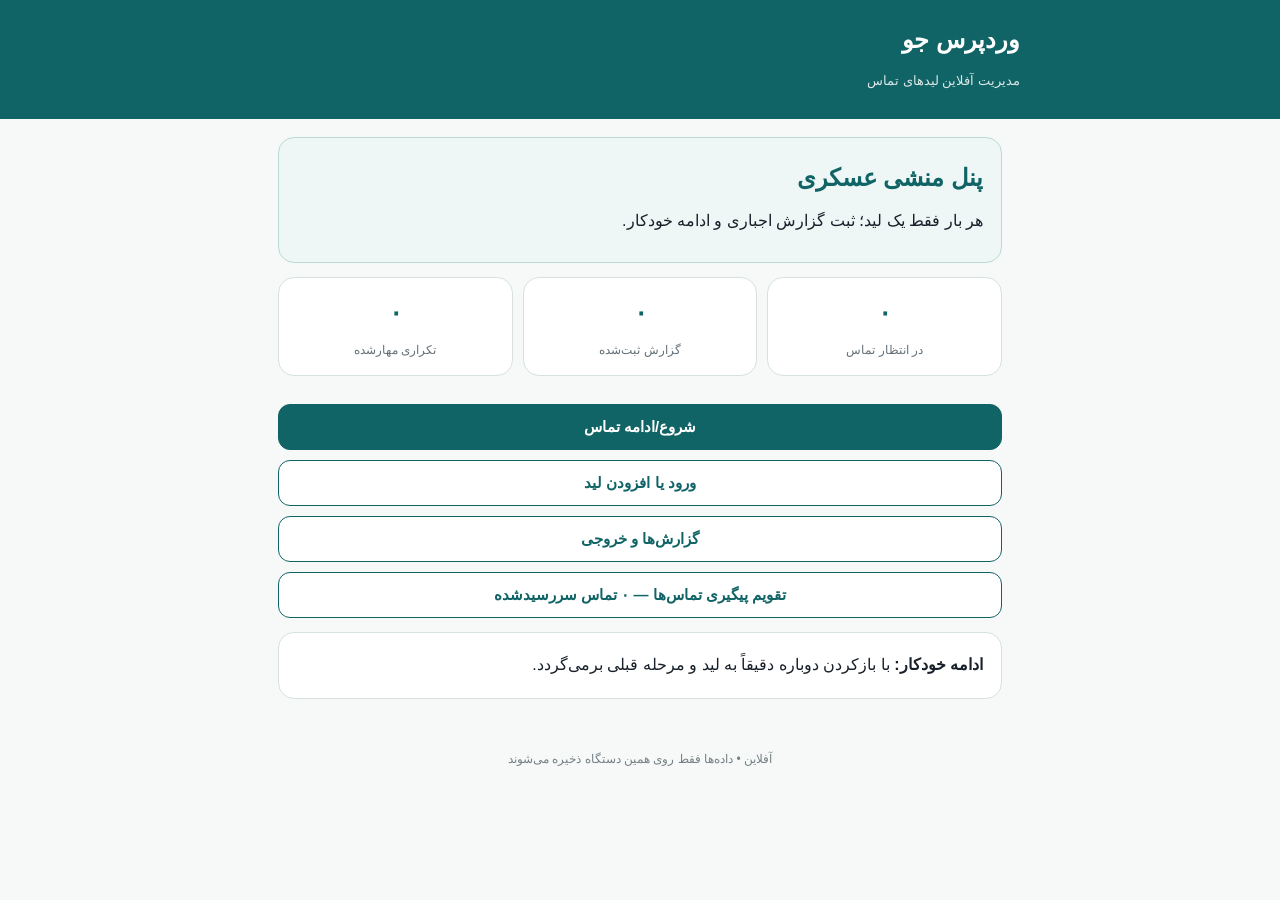
==== wpjoo-lead-app/index.html @ 18495b9b "پروژه‌های اولیه: پنل منشی، پنل کارشناس و صفحه فرود" ====
﻿<!doctype html><html lang="fa" dir="rtl"><head><meta charset="utf-8"><meta name="viewport" content="width=device-width,initial-scale=1"><meta name="theme-color" content="#116466"><link rel="manifest" href="manifest.json"><link rel="apple-touch-icon" href="icons/apple-touch-icon-180.png"><link rel="icon" type="image/png" sizes="192x192" href="icons/icon-192.png"><meta name="description" content="مدیریت آفلاین لیدهای تماس، گزارش و تقویم پیگیری شمسی"><meta name="mobile-web-app-capable" content="yes"><meta name="apple-mobile-web-app-capable" content="yes"><meta name="apple-mobile-web-app-status-bar-style" content="default"><link rel="stylesheet" href="styles.css"><title>وردپرس جو | مدیریت لید</title></head><body><header><div><h1>وردپرس جو</h1><p>مدیریت آفلاین لیدهای تماس</p></div><button id="installBtn" class="ghost hidden">نصب برنامه</button></header><main><section id="home" class="view active"><div class="hero"><h2>پنل منشی عسکری</h2><p>هر بار فقط یک لید؛ ثبت گزارش اجباری و ادامه خودکار.</p></div><div class="stats"><div><b id="pendingCount">۰</b><span>در انتظار تماس</span></div><div><b id="reportCount">۰</b><span>گزارش ثبت‌شده</span></div><div><b id="duplicateCount">۰</b><span>تکراری مهار‌شده</span></div></div><div class="actions"><button class="primary" data-go="work">شروع/ادامه تماس</button><button data-go="import">ورود یا افزودن لید</button><button data-go="reports">گزارش‌ها و خروجی</button></div><div class="notice"><b>ادامه خودکار:</b> با بازکردن دوباره دقیقاً به لید و مرحله قبلی برمی‌گردد.</div></section><section id="import" class="view"><button type="button" class="back" data-go="home" onclick="go(&quot;home&quot;)">← بازگشت</button><h2>ورود یا افزودن بانک لید</h2><p>ورودی جدید به لیدهای قبلی اضافه می‌شود؛ داده‌های قبلی حذف نمی‌شوند.</p><label class="file"><input id="jsonFile" type="file" accept=".json,application/json"><span>انتخاب فایل JSON</span></label><button id="loadSample">نمایش قالب نمونه</button><pre id="jsonPreview" class="code"></pre><div id="importResult" class="result"></div></section><section id="work" class="view"><button type="button" class="back" data-go="home" onclick="go(&quot;home&quot;)">← بازگشت</button><div id="leadCard"></div><form id="reportForm" class="hidden"><h2>گزارش تماس</h2><label>وضعیت تماس<select id="status" required><option value="">انتخاب کنید</option><option>انصراف و عدم تمایل مشتری</option><option>قرار جلسه با کارشناس</option><option>اشتباه بودن شماره</option><option>پاسخ نداد</option><option>منشی پاسخ داد</option><option>صحبت با مدیر</option><option>رد شد</option><option>نیازمند پیگیری</option></select></label><label>نتیجه و توضیحات<textarea id="notes" required minlength="3"></textarea></label><label><span id="followUpLabel">زمان پیگیری/جلسه</span><span class="dt-field"><input id="followUp" type="hidden" value=""><input id="followUpText" type="text" readonly placeholder="تاریخ و ساعت شمسی انتخاب نشده"><button type="button" id="openPicker">انتخاب</button></span></label><label>نام پاسخ‌دهنده<input id="contactName" required></label><button class="primary" type="submit">ذخیره گزارش و رفتن به لید بعدی</button></form><div id="resumeHint" class="notice hidden"></div></section><section id="reports" class="view"><button type="button" class="back" data-go="home" onclick="go(&quot;home&quot;)">← بازگشت</button><h2>گزارش‌ها</h2><div class="actions"><button type="button" id="exportReports" onclick="exportReportsFile()" class="primary">خروجی JSON گزارش‌ها</button><button type="button" id="exportAll" onclick="exportAllFile()">پشتیبان کامل داده‌ها</button><button type="button" id="clearReports" onclick="clearReportsData()" class="danger">پاک‌کردن گزارش‌ها</button></div><div id="reportList"></div></section></main><footer>آفلاین • داده‌ها فقط روی همین دستگاه ذخیره می‌شوند</footer><script src="jalali.js"></script><script src="app.js"></script></body></html>
---- wpjoo-lead-app/styles.css ----
﻿:root{--ink:#18202a;--brand:#116466;--pale:#eef7f6;--line:#d6e1e0;--danger:#a63232}*{box-sizing:border-box}body{margin:0;background:#f7f9f9;color:var(--ink);font-family:Tahoma,"Segoe UI",sans-serif;line-height:1.8}header{background:var(--brand);color:white;padding:18px max(18px,calc((100% - 760px)/2));display:flex;justify-content:space-between;align-items:center}h1,h2,p{margin:0 0 8px}h1{font-size:24px}header p{opacity:.85;font-size:13px}main{max-width:760px;margin:auto;padding:18px}.view{display:none}.view.active{display:block}.hero,.notice,.stats>div,.lead,.report,.code{background:white;border:1px solid var(--line);border-radius:16px;padding:18px;margin-bottom:14px}.hero{background:var(--pale);border-color:#b8d9d5}.hero h2{color:var(--brand)}.stats{display:grid;grid-template-columns:repeat(3,1fr);gap:10px;margin:14px 0}.stats>div{text-align:center;padding:12px}.stats b{display:block;font-size:25px;color:var(--brand)}.stats span{font-size:12px;color:#647078}.actions{display:grid;gap:10px;margin:14px 0}button,.file{border:1px solid var(--brand);background:white;color:var(--brand);border-radius:12px;padding:13px 16px;font-weight:700;font-size:15px;cursor:pointer;text-align:center}.primary{background:var(--brand);color:white}.danger{border-color:var(--danger);color:var(--danger)}.ghost{color:white;border-color:#ffffff88;background:#ffffff18;font-size:12px;padding:8px 10px}.file{display:block;margin:14px 0}.file input{display:none}.code{direction:ltr;text-align:left;white-space:pre-wrap;font-size:12px;max-height:260px;overflow:auto}.result{padding:12px;border-radius:10px;margin-top:12px;background:#e9f7ed}.lead strong{display:block;font-size:20px;color:var(--brand);margin-bottom:8px}.lead .row{border-bottom:1px solid #edf0f0;padding:6px 0}.lead .row:last-child{border:0}label{display:block;font-weight:700;margin:12px 0}input,select,textarea{display:block;width:100%;margin-top:6px;padding:12px;border:1px solid #c9d5d4;border-radius:10px;font:inherit;background:white}textarea{min-height:120px;resize:vertical}.report{font-size:13px}.report b{color:var(--brand)}footer{text-align:center;color:#758083;font-size:12px;padding:18px}@media(max-width:520px){main{padding:12px}.stats{gap:6px}.stats>div{padding:8px}.stats b{font-size:20px}}
.followup-overdue{background:#ffe7e7;border-color:#a63232}.followup-soon{background:#fff4d6;border-color:#b88721}#scheduleFollowUp{display:inline-block;width:auto;margin-left:8px}
.hidden{display:none!important}
/* انتخاب‌گر تاریخ و ساعت شمسی */
.dt-field{display:flex;gap:8px;align-items:stretch}
.dt-field input[type=text]{flex:1;width:auto;min-width:0;margin-top:0}
.dt-field button{white-space:nowrap;padding:12px 14px}
#followUpText.invalid{border-color:var(--danger);background:#fff5f5}
.dt-scrim{position:fixed;inset:0;background:rgba(0,0,0,.45);z-index:45}
.dt-picker{position:fixed;left:50%;transform:translateX(-50%);bottom:0;width:min(520px,100%);background:#fff;border-radius:18px 18px 0 0;box-shadow:0 -10px 30px rgba(0,0,0,.25);padding:16px;z-index:50}
.dt-head{display:flex;align-items:center;justify-content:space-between;gap:8px}
.dt-title{font-weight:700;color:var(--brand);font-size:17px;text-align:center;flex:1}
.dt-week,.cal-week{display:grid;grid-template-columns:repeat(7,1fr);gap:5px;margin:10px 0 6px;text-align:center;font-size:12px;font-weight:700;color:#647078}
.dt-grid,.cal-grid{display:grid;grid-template-columns:repeat(7,1fr);gap:5px}
.dt-blank,.cal-blank{min-height:38px}
.dt-day{border:1px solid var(--line);background:#fff;border-radius:10px;padding:8px 0;font:inherit;cursor:pointer;color:var(--ink)}
.dt-day:hover{border-color:var(--brand)}
.dt-day.today{background:var(--pale);border-color:var(--brand);font-weight:700}
.dt-day.sel{background:var(--brand);color:#fff;border-color:var(--brand);font-weight:700}
.dt-time{display:flex;gap:8px;align-items:flex-end;margin-top:14px}
.dt-time label{flex:1;margin:0;font-size:13px}
.dt-time select{margin-top:4px;padding:10px}
.dt-actions{display:flex;gap:8px;margin-top:14px}
.dt-actions button{flex:1}
/* تقویم ماهانه پیگیری */
.cal-bar{display:flex;gap:8px;align-items:center;flex-wrap:wrap;margin:12px 0}
.cal-bar b{flex:1;text-align:center;color:var(--brand);font-size:17px}
.cal-head{font-weight:700;color:var(--brand);margin:14px 0 8px}
.cal-day{min-height:46px;border:1px solid var(--line);background:#fff;border-radius:10px;padding:5px 0;text-align:center;font-size:14px;line-height:1.3}
.cal-day .n{display:block}
.cal-day i{font-style:normal;display:inline-block;font-size:10px;background:#ffe8a1;border-radius:999px;padding:0 7px;margin-top:2px;color:#765500}
.cal-day.has{cursor:pointer}
.cal-day:hover{border-color:var(--brand)}
.cal-day.overdue{background:#ffe7e7;border-color:#a63232}
.cal-day.overdue i{background:#ffc7c7;color:#8b1e1e}
.cal-day.soon{background:#fff4d6;border-color:#b88721}
.cal-day.today{outline:2px solid var(--brand);outline-offset:-2px}
.cal-day.sel{background:var(--brand);color:#fff;border-color:var(--brand)}
.cal-day.sel i{background:rgba(255,255,255,.25);color:#fff}
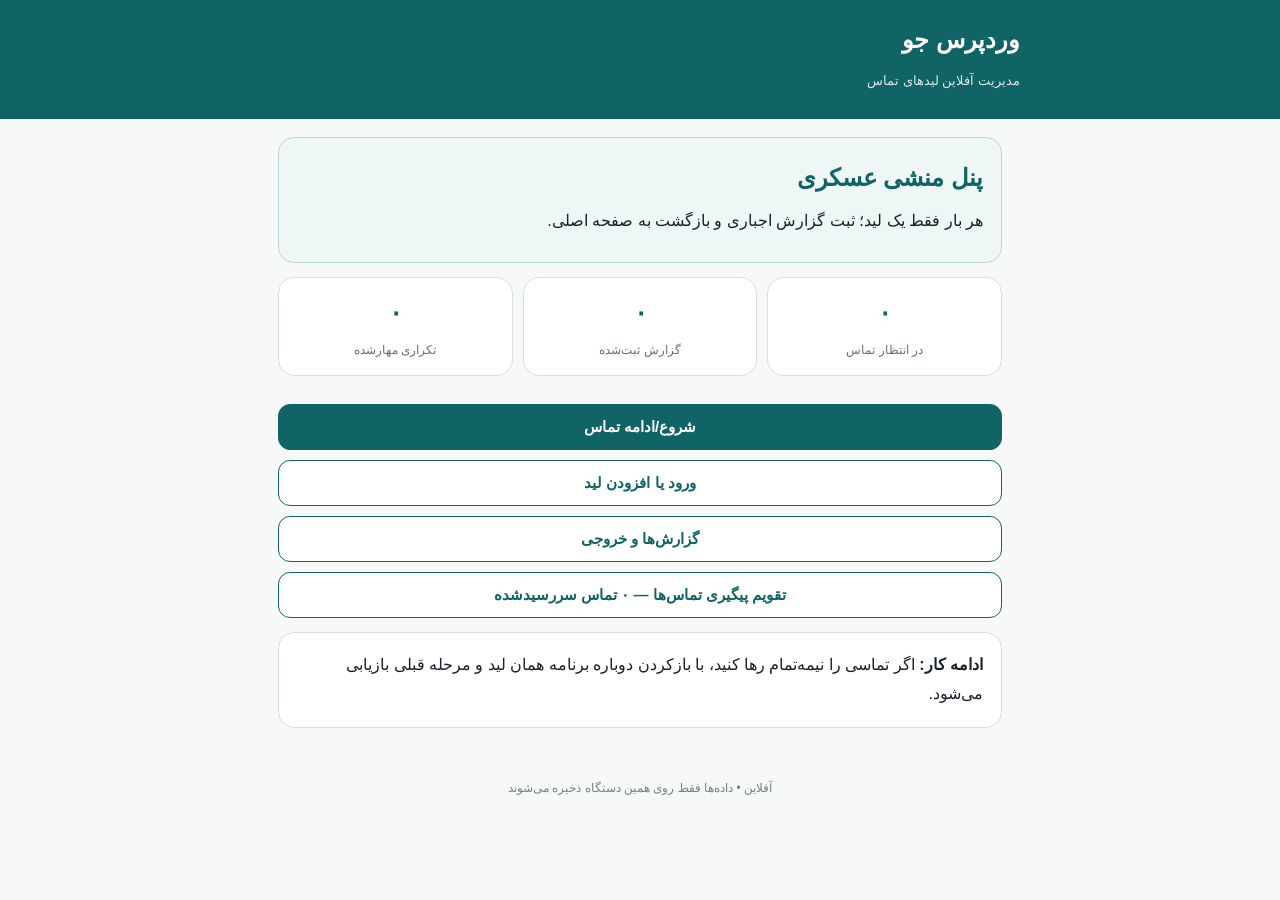
==== commit 7cf4e64d: "رفع رفتار پس از ثبت گزارش و افزودن گزارش‌ ثبت قرار کارشناس - پنل منشی: پس از ثبت گزارش، به صفحه اصلی" ====
--- a/wpjoo-lead-app/index.html
+++ b/wpjoo-lead-app/index.html
@@ -1,4 +1,4 @@
-﻿<!doctype html><html lang="fa" dir="rtl"><head><meta charset="utf-8"><meta name="viewport" content="width=device-width,initial-scale=1"><meta name="theme-color" content="#116466"><link rel="manifest" href="manifest.json"><link rel="apple-touch-icon" href="icons/apple-touch-icon-180.png"><link rel="icon" type="image/png" sizes="192x192" href="icons/icon-192.png"><meta name="description" content="مدیریت آفلاین لیدهای تماس، گزارش و تقویم پیگیری شمسی"><meta name="mobile-web-app-capable" content="yes"><meta name="apple-mobile-web-app-capable" content="yes"><meta name="apple-mobile-web-app-status-bar-style" content="default"><link rel="stylesheet" href="styles.css"><title>وردپرس جو | مدیریت لید</title></head><body><header><div><h1>وردپرس جو</h1><p>مدیریت آفلاین لیدهای تماس</p></div><button id="installBtn" class="ghost hidden">نصب برنامه</button></header><main><section id="home" class="view active"><div class="hero"><h2>پنل منشی عسکری</h2><p>هر بار فقط یک لید؛ ثبت گزارش اجباری و ادامه خودکار.</p></div><div class="stats"><div><b id="pendingCount">۰</b><span>در انتظار تماس</span></div><div><b id="reportCount">۰</b><span>گزارش ثبت‌شده</span></div><div><b id="duplicateCount">۰</b><span>تکراری مهار‌شده</span></div></div><div class="actions"><button class="primary" data-go="work">شروع/ادامه تماس</button><button data-go="import">ورود یا افزودن لید</button><button data-go="reports">گزارش‌ها و خروجی</button></div><div class="notice"><b>ادامه خودکار:</b> با بازکردن دوباره دقیقاً به لید و مرحله قبلی برمی‌گردد.</div></section><section id="import" class="view"><button type="button" class="back" data-go="home" onclick="go(&quot;home&quot;)">← بازگشت</button><h2>ورود یا افزودن بانک لید</h2><p>ورودی جدید به لیدهای قبلی اضافه می‌شود؛ داده‌های قبلی حذف نمی‌شوند.</p><label class="file"><input id="jsonFile" type="file" accept=".json,application/json"><span>انتخاب فایل JSON</span></label><button id="loadSample">نمایش قالب نمونه</button><pre id="jsonPreview" class="code"></pre><div id="importResult" class="result"></div></section><section id="work" class="view"><button type="button" class="back" data-go="home" onclick="go(&quot;home&quot;)">← بازگشت</button><div id="leadCard"></div><form id="reportForm" class="hidden"><h2>گزارش تماس</h2><label>وضعیت تماس<select id="status" required><option value="">انتخاب کنید</option><option>انصراف و عدم تمایل مشتری</option><option>قرار جلسه با کارشناس</option><option>اشتباه بودن شماره</option><option>پاسخ نداد</option><option>منشی پاسخ داد</option><option>صحبت با مدیر</option><option>رد شد</option><option>نیازمند پیگیری</option></select></label><label>نتیجه و توضیحات<textarea id="notes" required minlength="3"></textarea></label><label><span id="followUpLabel">زمان پیگیری/جلسه</span><span class="dt-field"><input id="followUp" type="hidden" value=""><input id="followUpText" type="text" readonly placeholder="تاریخ و ساعت شمسی انتخاب نشده"><button type="button" id="openPicker">انتخاب</button></span></label><label>نام پاسخ‌دهنده<input id="contactName" required></label><button class="primary" type="submit">ذخیره گزارش و رفتن به لید بعدی</button></form><div id="resumeHint" class="notice hidden"></div></section><section id="reports" class="view"><button type="button" class="back" data-go="home" onclick="go(&quot;home&quot;)">← بازگشت</button><h2>گزارش‌ها</h2><div class="actions"><button type="button" id="exportReports" onclick="exportReportsFile()" class="primary">خروجی JSON گزارش‌ها</button><button type="button" id="exportAll" onclick="exportAllFile()">پشتیبان کامل داده‌ها</button><button type="button" id="clearReports" onclick="clearReportsData()" class="danger">پاک‌کردن گزارش‌ها</button></div><div id="reportList"></div></section></main><footer>آفلاین • داده‌ها فقط روی همین دستگاه ذخیره می‌شوند</footer><script src="jalali.js"></script><script src="app.js"></script></body></html>
+﻿<!doctype html><html lang="fa" dir="rtl"><head><meta charset="utf-8"><meta name="viewport" content="width=device-width,initial-scale=1"><meta name="theme-color" content="#116466"><link rel="manifest" href="manifest.json"><link rel="apple-touch-icon" href="icons/apple-touch-icon-180.png"><link rel="icon" type="image/png" sizes="192x192" href="icons/icon-192.png"><meta name="description" content="مدیریت آفلاین لیدهای تماس، گزارش و تقویم پیگیری شمسی"><meta name="mobile-web-app-capable" content="yes"><meta name="apple-mobile-web-app-capable" content="yes"><meta name="apple-mobile-web-app-status-bar-style" content="default"><link rel="stylesheet" href="styles.css"><title>وردپرس جو | مدیریت لید</title></head><body><header><div><h1>وردپرس جو</h1><p>مدیریت آفلاین لیدهای تماس</p></div><button id="installBtn" class="ghost hidden">نصب برنامه</button></header><main><section id="home" class="view active"><div class="hero"><h2>پنل منشی عسکری</h2><p>هر بار فقط یک لید؛ ثبت گزارش اجباری و بازگشت به صفحه اصلی.</p></div><div class="stats"><div><b id="pendingCount">۰</b><span>در انتظار تماس</span></div><div><b id="reportCount">۰</b><span>گزارش ثبت‌شده</span></div><div><b id="duplicateCount">۰</b><span>تکراری مهار‌شده</span></div></div><div class="actions"><button class="primary" data-go="work">شروع/ادامه تماس</button><button data-go="import">ورود یا افزودن لید</button><button data-go="reports">گزارش‌ها و خروجی</button></div><div class="notice"><b>ادامه کار:</b> اگر تماسی را نیمه‌تمام رها کنید، با بازکردن دوباره برنامه همان لید و مرحله قبلی بازیابی می‌شود.</div></section><section id="import" class="view"><button type="button" class="back" data-go="home" onclick="go(&quot;home&quot;)">← بازگشت</button><h2>ورود یا افزودن بانک لید</h2><p>ورودی جدید به لیدهای قبلی اضافه می‌شود؛ داده‌های قبلی حذف نمی‌شوند.</p><label class="file"><input id="jsonFile" type="file" accept=".json,application/json"><span>انتخاب فایل JSON</span></label><button id="loadSample">نمایش قالب نمونه</button><pre id="jsonPreview" class="code"></pre><div id="importResult" class="result"></div></section><section id="work" class="view"><button type="button" class="back" data-go="home" onclick="go(&quot;home&quot;)">← بازگشت</button><div id="leadCard"></div><form id="reportForm" class="hidden"><h2>گزارش تماس</h2><label>وضعیت تماس<select id="status" required><option value="">انتخاب کنید</option><option>انصراف و عدم تمایل مشتری</option><option>قرار جلسه با کارشناس</option><option>اشتباه بودن شماره</option><option>پاسخ نداد</option><option>منشی پاسخ داد</option><option>صحبت با مدیر</option><option>رد شد</option><option>نیازمند پیگیری</option></select></label><label>نتیجه و توضیحات<textarea id="notes" required minlength="3"></textarea></label><label><span id="followUpLabel">زمان پیگیری/جلسه</span><span class="dt-field"><input id="followUp" type="hidden" value=""><input id="followUpText" type="text" readonly placeholder="تاریخ و ساعت شمسی انتخاب نشده"><button type="button" id="openPicker">انتخاب</button></span></label><label>نام پاسخ‌دهنده<input id="contactName" required></label><button class="primary" type="submit">ذخیره گزارش و بازگشت به صفحه اصلی</button></form><div id="resumeHint" class="notice hidden"></div></section><section id="reports" class="view"><button type="button" class="back" data-go="home" onclick="go(&quot;home&quot;)">← بازگشت</button><h2>گزارش‌ها</h2><div class="actions"><button type="button" id="exportReports" onclick="exportReportsFile()" class="primary">خروجی JSON گزارش‌ها</button><button type="button" id="exportAll" onclick="exportAllFile()">پشتیبان کامل داده‌ها</button><button type="button" id="clearReports" onclick="clearReportsData()" class="danger">پاک‌کردن گزارش‌ها</button></div><div id="reportList"></div></section></main><footer>آفلاین • داده‌ها فقط روی همین دستگاه ذخیره می‌شوند</footer><script src="jalali.js"></script><script src="app.js"></script></body></html>
 
 
 
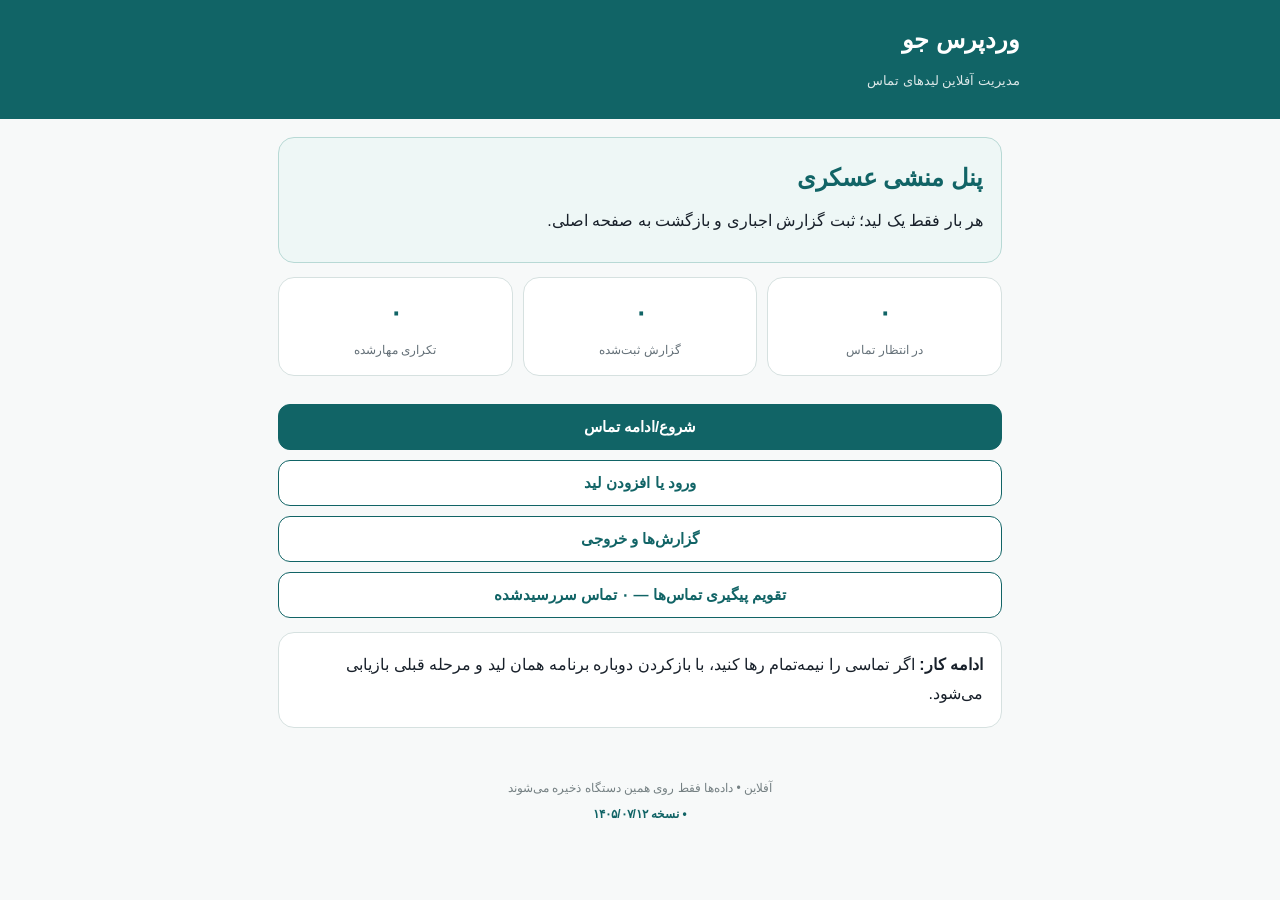
==== commit 19050a10: "نمایش شماره نسخه در فوتر هر دو پنل برای تشخیص آسان آپدیت 🤖 Generated with Codebuff Co-Authored-By: C" ====
--- a/wpjoo-lead-app/index.html
+++ b/wpjoo-lead-app/index.html
@@ -1,4 +1,4 @@
-﻿<!doctype html><html lang="fa" dir="rtl"><head><meta charset="utf-8"><meta name="viewport" content="width=device-width,initial-scale=1"><meta name="theme-color" content="#116466"><link rel="manifest" href="manifest.json"><link rel="apple-touch-icon" href="icons/apple-touch-icon-180.png"><link rel="icon" type="image/png" sizes="192x192" href="icons/icon-192.png"><meta name="description" content="مدیریت آفلاین لیدهای تماس، گزارش و تقویم پیگیری شمسی"><meta name="mobile-web-app-capable" content="yes"><meta name="apple-mobile-web-app-capable" content="yes"><meta name="apple-mobile-web-app-status-bar-style" content="default"><link rel="stylesheet" href="styles.css"><title>وردپرس جو | مدیریت لید</title></head><body><header><div><h1>وردپرس جو</h1><p>مدیریت آفلاین لیدهای تماس</p></div><button id="installBtn" class="ghost hidden">نصب برنامه</button></header><main><section id="home" class="view active"><div class="hero"><h2>پنل منشی عسکری</h2><p>هر بار فقط یک لید؛ ثبت گزارش اجباری و بازگشت به صفحه اصلی.</p></div><div class="stats"><div><b id="pendingCount">۰</b><span>در انتظار تماس</span></div><div><b id="reportCount">۰</b><span>گزارش ثبت‌شده</span></div><div><b id="duplicateCount">۰</b><span>تکراری مهار‌شده</span></div></div><div class="actions"><button class="primary" data-go="work">شروع/ادامه تماس</button><button data-go="import">ورود یا افزودن لید</button><button data-go="reports">گزارش‌ها و خروجی</button></div><div class="notice"><b>ادامه کار:</b> اگر تماسی را نیمه‌تمام رها کنید، با بازکردن دوباره برنامه همان لید و مرحله قبلی بازیابی می‌شود.</div></section><section id="import" class="view"><button type="button" class="back" data-go="home" onclick="go(&quot;home&quot;)">← بازگشت</button><h2>ورود یا افزودن بانک لید</h2><p>ورودی جدید به لیدهای قبلی اضافه می‌شود؛ داده‌های قبلی حذف نمی‌شوند.</p><label class="file"><input id="jsonFile" type="file" accept=".json,application/json"><span>انتخاب فایل JSON</span></label><button id="loadSample">نمایش قالب نمونه</button><pre id="jsonPreview" class="code"></pre><div id="importResult" class="result"></div></section><section id="work" class="view"><button type="button" class="back" data-go="home" onclick="go(&quot;home&quot;)">← بازگشت</button><div id="leadCard"></div><form id="reportForm" class="hidden"><h2>گزارش تماس</h2><label>وضعیت تماس<select id="status" required><option value="">انتخاب کنید</option><option>انصراف و عدم تمایل مشتری</option><option>قرار جلسه با کارشناس</option><option>اشتباه بودن شماره</option><option>پاسخ نداد</option><option>منشی پاسخ داد</option><option>صحبت با مدیر</option><option>رد شد</option><option>نیازمند پیگیری</option></select></label><label>نتیجه و توضیحات<textarea id="notes" required minlength="3"></textarea></label><label><span id="followUpLabel">زمان پیگیری/جلسه</span><span class="dt-field"><input id="followUp" type="hidden" value=""><input id="followUpText" type="text" readonly placeholder="تاریخ و ساعت شمسی انتخاب نشده"><button type="button" id="openPicker">انتخاب</button></span></label><label>نام پاسخ‌دهنده<input id="contactName" required></label><button class="primary" type="submit">ذخیره گزارش و بازگشت به صفحه اصلی</button></form><div id="resumeHint" class="notice hidden"></div></section><section id="reports" class="view"><button type="button" class="back" data-go="home" onclick="go(&quot;home&quot;)">← بازگشت</button><h2>گزارش‌ها</h2><div class="actions"><button type="button" id="exportReports" onclick="exportReportsFile()" class="primary">خروجی JSON گزارش‌ها</button><button type="button" id="exportAll" onclick="exportAllFile()">پشتیبان کامل داده‌ها</button><button type="button" id="clearReports" onclick="clearReportsData()" class="danger">پاک‌کردن گزارش‌ها</button></div><div id="reportList"></div></section></main><footer>آفلاین • داده‌ها فقط روی همین دستگاه ذخیره می‌شوند</footer><script src="jalali.js"></script><script src="app.js"></script></body></html>
+﻿<!doctype html><html lang="fa" dir="rtl"><head><meta charset="utf-8"><meta name="viewport" content="width=device-width,initial-scale=1"><meta name="theme-color" content="#116466"><link rel="manifest" href="manifest.json"><link rel="apple-touch-icon" href="icons/apple-touch-icon-180.png"><link rel="icon" type="image/png" sizes="192x192" href="icons/icon-192.png"><meta name="description" content="مدیریت آفلاین لیدهای تماس، گزارش و تقویم پیگیری شمسی"><meta name="mobile-web-app-capable" content="yes"><meta name="apple-mobile-web-app-capable" content="yes"><meta name="apple-mobile-web-app-status-bar-style" content="default"><link rel="stylesheet" href="styles.css"><title>وردپرس جو | مدیریت لید</title></head><body><header><div><h1>وردپرس جو</h1><p>مدیریت آفلاین لیدهای تماس</p></div><button id="installBtn" class="ghost hidden">نصب برنامه</button></header><main><section id="home" class="view active"><div class="hero"><h2>پنل منشی عسکری</h2><p>هر بار فقط یک لید؛ ثبت گزارش اجباری و بازگشت به صفحه اصلی.</p></div><div class="stats"><div><b id="pendingCount">۰</b><span>در انتظار تماس</span></div><div><b id="reportCount">۰</b><span>گزارش ثبت‌شده</span></div><div><b id="duplicateCount">۰</b><span>تکراری مهار‌شده</span></div></div><div class="actions"><button class="primary" data-go="work">شروع/ادامه تماس</button><button data-go="import">ورود یا افزودن لید</button><button data-go="reports">گزارش‌ها و خروجی</button></div><div class="notice"><b>ادامه کار:</b> اگر تماسی را نیمه‌تمام رها کنید، با بازکردن دوباره برنامه همان لید و مرحله قبلی بازیابی می‌شود.</div></section><section id="import" class="view"><button type="button" class="back" data-go="home" onclick="go(&quot;home&quot;)">← بازگشت</button><h2>ورود یا افزودن بانک لید</h2><p>ورودی جدید به لیدهای قبلی اضافه می‌شود؛ داده‌های قبلی حذف نمی‌شوند.</p><label class="file"><input id="jsonFile" type="file" accept=".json,application/json"><span>انتخاب فایل JSON</span></label><button id="loadSample">نمایش قالب نمونه</button><pre id="jsonPreview" class="code"></pre><div id="importResult" class="result"></div></section><section id="work" class="view"><button type="button" class="back" data-go="home" onclick="go(&quot;home&quot;)">← بازگشت</button><div id="leadCard"></div><form id="reportForm" class="hidden"><h2>گزارش تماس</h2><label>وضعیت تماس<select id="status" required><option value="">انتخاب کنید</option><option>انصراف و عدم تمایل مشتری</option><option>قرار جلسه با کارشناس</option><option>اشتباه بودن شماره</option><option>پاسخ نداد</option><option>منشی پاسخ داد</option><option>صحبت با مدیر</option><option>رد شد</option><option>نیازمند پیگیری</option></select></label><label>نتیجه و توضیحات<textarea id="notes" required minlength="3"></textarea></label><label><span id="followUpLabel">زمان پیگیری/جلسه</span><span class="dt-field"><input id="followUp" type="hidden" value=""><input id="followUpText" type="text" readonly placeholder="تاریخ و ساعت شمسی انتخاب نشده"><button type="button" id="openPicker">انتخاب</button></span></label><label>نام پاسخ‌دهنده<input id="contactName" required></label><button class="primary" type="submit">ذخیره گزارش و بازگشت به صفحه اصلی</button></form><div id="resumeHint" class="notice hidden"></div></section><section id="reports" class="view"><button type="button" class="back" data-go="home" onclick="go(&quot;home&quot;)">← بازگشت</button><h2>گزارش‌ها</h2><div class="actions"><button type="button" id="exportReports" onclick="exportReportsFile()" class="primary">خروجی JSON گزارش‌ها</button><button type="button" id="exportAll" onclick="exportAllFile()">پشتیبان کامل داده‌ها</button><button type="button" id="clearReports" onclick="clearReportsData()" class="danger">پاک‌کردن گزارش‌ها</button></div><div id="reportList"></div></section></main><footer>آفلاین • داده‌ها فقط روی همین دستگاه ذخیره می‌شوند<span id="versionTag" class="ver"></span></footer><script src="jalali.js"></script><script src="app.js"></script></body></html>
 
 
 
--- a/wpjoo-lead-app/styles.css
+++ b/wpjoo-lead-app/styles.css
@@ -1,4 +1,4 @@
-﻿:root{--ink:#18202a;--brand:#116466;--pale:#eef7f6;--line:#d6e1e0;--danger:#a63232}*{box-sizing:border-box}body{margin:0;background:#f7f9f9;color:var(--ink);font-family:Tahoma,"Segoe UI",sans-serif;line-height:1.8}header{background:var(--brand);color:white;padding:18px max(18px,calc((100% - 760px)/2));display:flex;justify-content:space-between;align-items:center}h1,h2,p{margin:0 0 8px}h1{font-size:24px}header p{opacity:.85;font-size:13px}main{max-width:760px;margin:auto;padding:18px}.view{display:none}.view.active{display:block}.hero,.notice,.stats>div,.lead,.report,.code{background:white;border:1px solid var(--line);border-radius:16px;padding:18px;margin-bottom:14px}.hero{background:var(--pale);border-color:#b8d9d5}.hero h2{color:var(--brand)}.stats{display:grid;grid-template-columns:repeat(3,1fr);gap:10px;margin:14px 0}.stats>div{text-align:center;padding:12px}.stats b{display:block;font-size:25px;color:var(--brand)}.stats span{font-size:12px;color:#647078}.actions{display:grid;gap:10px;margin:14px 0}button,.file{border:1px solid var(--brand);background:white;color:var(--brand);border-radius:12px;padding:13px 16px;font-weight:700;font-size:15px;cursor:pointer;text-align:center}.primary{background:var(--brand);color:white}.danger{border-color:var(--danger);color:var(--danger)}.ghost{color:white;border-color:#ffffff88;background:#ffffff18;font-size:12px;padding:8px 10px}.file{display:block;margin:14px 0}.file input{display:none}.code{direction:ltr;text-align:left;white-space:pre-wrap;font-size:12px;max-height:260px;overflow:auto}.result{padding:12px;border-radius:10px;margin-top:12px;background:#e9f7ed}.lead strong{display:block;font-size:20px;color:var(--brand);margin-bottom:8px}.lead .row{border-bottom:1px solid #edf0f0;padding:6px 0}.lead .row:last-child{border:0}label{display:block;font-weight:700;margin:12px 0}input,select,textarea{display:block;width:100%;margin-top:6px;padding:12px;border:1px solid #c9d5d4;border-radius:10px;font:inherit;background:white}textarea{min-height:120px;resize:vertical}.report{font-size:13px}.report b{color:var(--brand)}footer{text-align:center;color:#758083;font-size:12px;padding:18px}@media(max-width:520px){main{padding:12px}.stats{gap:6px}.stats>div{padding:8px}.stats b{font-size:20px}}
+﻿:root{--ink:#18202a;--brand:#116466;--pale:#eef7f6;--line:#d6e1e0;--danger:#a63232}*{box-sizing:border-box}body{margin:0;background:#f7f9f9;color:var(--ink);font-family:Tahoma,"Segoe UI",sans-serif;line-height:1.8}header{background:var(--brand);color:white;padding:18px max(18px,calc((100% - 760px)/2));display:flex;justify-content:space-between;align-items:center}h1,h2,p{margin:0 0 8px}h1{font-size:24px}header p{opacity:.85;font-size:13px}main{max-width:760px;margin:auto;padding:18px}.view{display:none}.view.active{display:block}.hero,.notice,.stats>div,.lead,.report,.code{background:white;border:1px solid var(--line);border-radius:16px;padding:18px;margin-bottom:14px}.hero{background:var(--pale);border-color:#b8d9d5}.hero h2{color:var(--brand)}.stats{display:grid;grid-template-columns:repeat(3,1fr);gap:10px;margin:14px 0}.stats>div{text-align:center;padding:12px}.stats b{display:block;font-size:25px;color:var(--brand)}.stats span{font-size:12px;color:#647078}.actions{display:grid;gap:10px;margin:14px 0}button,.file{border:1px solid var(--brand);background:white;color:var(--brand);border-radius:12px;padding:13px 16px;font-weight:700;font-size:15px;cursor:pointer;text-align:center}.primary{background:var(--brand);color:white}.danger{border-color:var(--danger);color:var(--danger)}.ghost{color:white;border-color:#ffffff88;background:#ffffff18;font-size:12px;padding:8px 10px}.file{display:block;margin:14px 0}.file input{display:none}.code{direction:ltr;text-align:left;white-space:pre-wrap;font-size:12px;max-height:260px;overflow:auto}.result{padding:12px;border-radius:10px;margin-top:12px;background:#e9f7ed}.lead strong{display:block;font-size:20px;color:var(--brand);margin-bottom:8px}.lead .row{border-bottom:1px solid #edf0f0;padding:6px 0}.lead .row:last-child{border:0}label{display:block;font-weight:700;margin:12px 0}input,select,textarea{display:block;width:100%;margin-top:6px;padding:12px;border:1px solid #c9d5d4;border-radius:10px;font:inherit;background:white}textarea{min-height:120px;resize:vertical}.report{font-size:13px}.report b{color:var(--brand)}footer{text-align:center;color:#758083;font-size:12px;padding:18px}.ver{display:block;margin-top:4px;color:var(--brand);font-weight:700}@media(max-width:520px){main{padding:12px}.stats{gap:6px}.stats>div{padding:8px}.stats b{font-size:20px}}
 .followup-overdue{background:#ffe7e7;border-color:#a63232}.followup-soon{background:#fff4d6;border-color:#b88721}#scheduleFollowUp{display:inline-block;width:auto;margin-left:8px}
 .hidden{display:none!important}
 /* انتخاب‌گر تاریخ و ساعت شمسی */
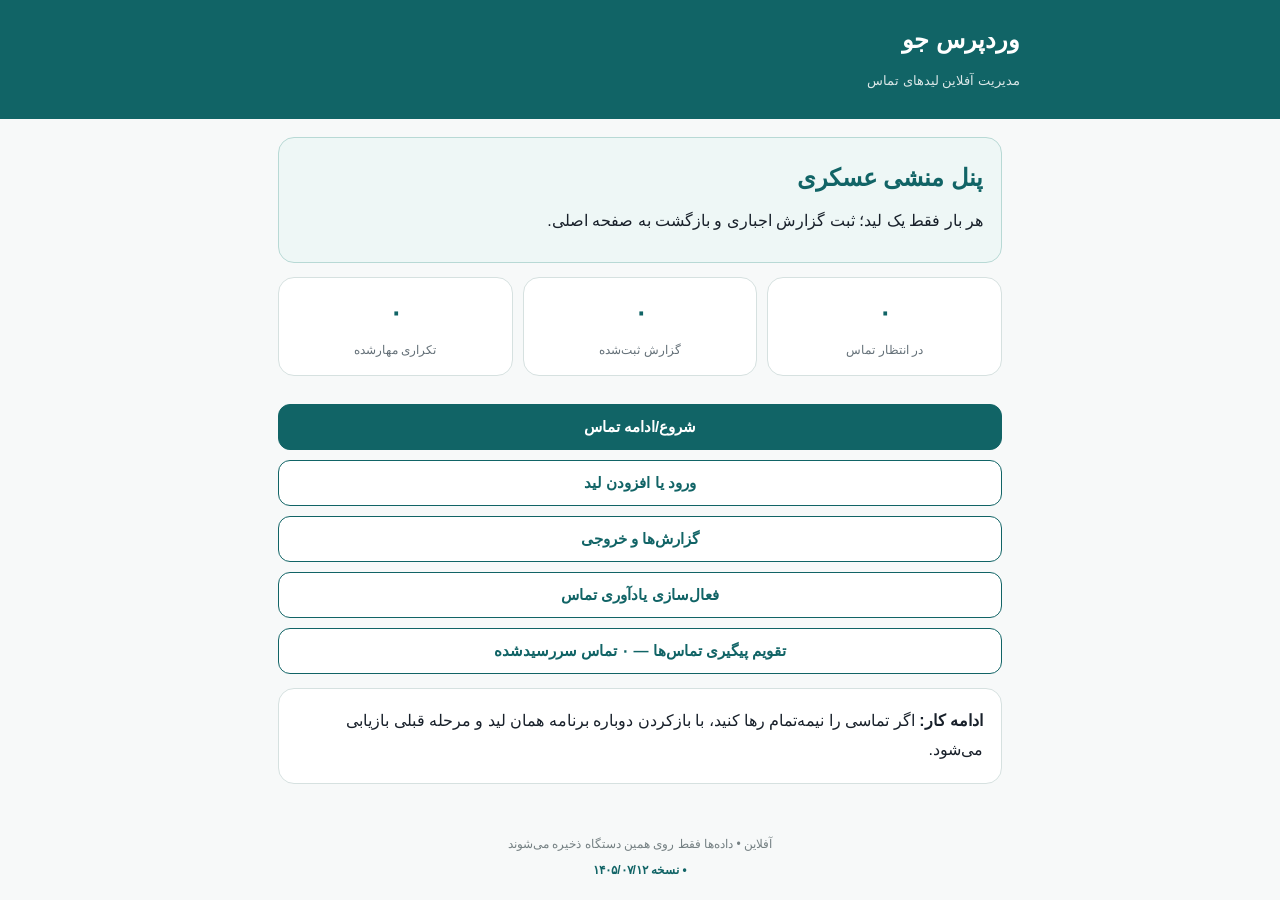
==== commit d0b1b1f5: "یادآوری سررسید تماس در پنل منشی و تفکیک قراردادها در پنل کارشناس پنل منشی: - هنگام باز شدن برنامه، ا" ====
--- a/wpjoo-lead-app/index.html
+++ b/wpjoo-lead-app/index.html
@@ -1,4 +1,4 @@
-﻿<!doctype html><html lang="fa" dir="rtl"><head><meta charset="utf-8"><meta name="viewport" content="width=device-width,initial-scale=1"><meta name="theme-color" content="#116466"><link rel="manifest" href="manifest.json"><link rel="apple-touch-icon" href="icons/apple-touch-icon-180.png"><link rel="icon" type="image/png" sizes="192x192" href="icons/icon-192.png"><meta name="description" content="مدیریت آفلاین لیدهای تماس، گزارش و تقویم پیگیری شمسی"><meta name="mobile-web-app-capable" content="yes"><meta name="apple-mobile-web-app-capable" content="yes"><meta name="apple-mobile-web-app-status-bar-style" content="default"><link rel="stylesheet" href="styles.css"><title>وردپرس جو | مدیریت لید</title></head><body><header><div><h1>وردپرس جو</h1><p>مدیریت آفلاین لیدهای تماس</p></div><button id="installBtn" class="ghost hidden">نصب برنامه</button></header><main><section id="home" class="view active"><div class="hero"><h2>پنل منشی عسکری</h2><p>هر بار فقط یک لید؛ ثبت گزارش اجباری و بازگشت به صفحه اصلی.</p></div><div class="stats"><div><b id="pendingCount">۰</b><span>در انتظار تماس</span></div><div><b id="reportCount">۰</b><span>گزارش ثبت‌شده</span></div><div><b id="duplicateCount">۰</b><span>تکراری مهار‌شده</span></div></div><div class="actions"><button class="primary" data-go="work">شروع/ادامه تماس</button><button data-go="import">ورود یا افزودن لید</button><button data-go="reports">گزارش‌ها و خروجی</button></div><div class="notice"><b>ادامه کار:</b> اگر تماسی را نیمه‌تمام رها کنید، با بازکردن دوباره برنامه همان لید و مرحله قبلی بازیابی می‌شود.</div></section><section id="import" class="view"><button type="button" class="back" data-go="home" onclick="go(&quot;home&quot;)">← بازگشت</button><h2>ورود یا افزودن بانک لید</h2><p>ورودی جدید به لیدهای قبلی اضافه می‌شود؛ داده‌های قبلی حذف نمی‌شوند.</p><label class="file"><input id="jsonFile" type="file" accept=".json,application/json"><span>انتخاب فایل JSON</span></label><button id="loadSample">نمایش قالب نمونه</button><pre id="jsonPreview" class="code"></pre><div id="importResult" class="result"></div></section><section id="work" class="view"><button type="button" class="back" data-go="home" onclick="go(&quot;home&quot;)">← بازگشت</button><div id="leadCard"></div><form id="reportForm" class="hidden"><h2>گزارش تماس</h2><label>وضعیت تماس<select id="status" required><option value="">انتخاب کنید</option><option>انصراف و عدم تمایل مشتری</option><option>قرار جلسه با کارشناس</option><option>اشتباه بودن شماره</option><option>پاسخ نداد</option><option>منشی پاسخ داد</option><option>صحبت با مدیر</option><option>رد شد</option><option>نیازمند پیگیری</option></select></label><label>نتیجه و توضیحات<textarea id="notes" required minlength="3"></textarea></label><label><span id="followUpLabel">زمان پیگیری/جلسه</span><span class="dt-field"><input id="followUp" type="hidden" value=""><input id="followUpText" type="text" readonly placeholder="تاریخ و ساعت شمسی انتخاب نشده"><button type="button" id="openPicker">انتخاب</button></span></label><label>نام پاسخ‌دهنده<input id="contactName" required></label><button class="primary" type="submit">ذخیره گزارش و بازگشت به صفحه اصلی</button></form><div id="resumeHint" class="notice hidden"></div></section><section id="reports" class="view"><button type="button" class="back" data-go="home" onclick="go(&quot;home&quot;)">← بازگشت</button><h2>گزارش‌ها</h2><div class="actions"><button type="button" id="exportReports" onclick="exportReportsFile()" class="primary">خروجی JSON گزارش‌ها</button><button type="button" id="exportAll" onclick="exportAllFile()">پشتیبان کامل داده‌ها</button><button type="button" id="clearReports" onclick="clearReportsData()" class="danger">پاک‌کردن گزارش‌ها</button></div><div id="reportList"></div></section></main><footer>آفلاین • داده‌ها فقط روی همین دستگاه ذخیره می‌شوند<span id="versionTag" class="ver"></span></footer><script src="jalali.js"></script><script src="app.js"></script></body></html>
+﻿<!doctype html><html lang="fa" dir="rtl"><head><meta charset="utf-8"><meta name="viewport" content="width=device-width,initial-scale=1"><meta name="theme-color" content="#116466"><link rel="manifest" href="manifest.json"><link rel="apple-touch-icon" href="icons/apple-touch-icon-180.png"><link rel="icon" type="image/png" sizes="192x192" href="icons/icon-192.png"><meta name="description" content="مدیریت آفلاین لیدهای تماس، گزارش و تقویم پیگیری شمسی"><meta name="mobile-web-app-capable" content="yes"><meta name="apple-mobile-web-app-capable" content="yes"><meta name="apple-mobile-web-app-status-bar-style" content="default"><link rel="stylesheet" href="styles.css"><title>وردپرس جو | مدیریت لید</title></head><body><header><div><h1>وردپرس جو</h1><p>مدیریت آفلاین لیدهای تماس</p></div><button id="installBtn" class="ghost hidden">نصب برنامه</button></header><main><section id="home" class="view active"><div class="hero"><h2>پنل منشی عسکری</h2><p>هر بار فقط یک لید؛ ثبت گزارش اجباری و بازگشت به صفحه اصلی.</p></div><div class="stats"><div><b id="pendingCount">۰</b><span>در انتظار تماس</span></div><div><b id="reportCount">۰</b><span>گزارش ثبت‌شده</span></div><div><b id="duplicateCount">۰</b><span>تکراری مهار‌شده</span></div></div><div class="actions"><button class="primary" data-go="work">شروع/ادامه تماس</button><button data-go="import">ورود یا افزودن لید</button><button data-go="reports">گزارش‌ها و خروجی</button><button type="button" id="notifyBtn" class="hidden">فعال‌سازی یادآوری تماس</button></div><div class="notice"><b>ادامه کار:</b> اگر تماسی را نیمه‌تمام رها کنید، با بازکردن دوباره برنامه همان لید و مرحله قبلی بازیابی می‌شود.</div></section><section id="import" class="view"><button type="button" class="back" data-go="home" onclick="go(&quot;home&quot;)">← بازگشت</button><h2>ورود یا افزودن بانک لید</h2><p>ورودی جدید به لیدهای قبلی اضافه می‌شود؛ داده‌های قبلی حذف نمی‌شوند.</p><label class="file"><input id="jsonFile" type="file" accept=".json,application/json"><span>انتخاب فایل JSON</span></label><button id="loadSample">نمایش قالب نمونه</button><pre id="jsonPreview" class="code"></pre><div id="importResult" class="result"></div></section><section id="work" class="view"><button type="button" class="back" data-go="home" onclick="go(&quot;home&quot;)">← بازگشت</button><div id="leadCard"></div><form id="reportForm" class="hidden"><h2>گزارش تماس</h2><label>وضعیت تماس<select id="status" required><option value="">انتخاب کنید</option><option>انصراف و عدم تمایل مشتری</option><option>قرار جلسه با کارشناس</option><option>اشتباه بودن شماره</option><option>پاسخ نداد</option><option>منشی پاسخ داد</option><option>صحبت با مدیر</option><option>رد شد</option><option>نیازمند پیگیری</option></select></label><label>نتیجه و توضیحات<textarea id="notes" required minlength="3"></textarea></label><label><span id="followUpLabel">زمان پیگیری/جلسه</span><span class="dt-field"><input id="followUp" type="hidden" value=""><input id="followUpText" type="text" readonly placeholder="تاریخ و ساعت شمسی انتخاب نشده"><button type="button" id="openPicker">انتخاب</button></span></label><label>نام پاسخ‌دهنده<input id="contactName" required></label><button class="primary" type="submit">ذخیره گزارش و بازگشت به صفحه اصلی</button></form><div id="resumeHint" class="notice hidden"></div></section><section id="reports" class="view"><button type="button" class="back" data-go="home" onclick="go(&quot;home&quot;)">← بازگشت</button><h2>گزارش‌ها</h2><div class="actions"><button type="button" id="exportReports" onclick="exportReportsFile()" class="primary">خروجی JSON گزارش‌ها</button><button type="button" id="exportAll" onclick="exportAllFile()">پشتیبان کامل داده‌ها</button><button type="button" id="clearReports" onclick="clearReportsData()" class="danger">پاک‌کردن گزارش‌ها</button></div><div id="reportList"></div></section></main><footer>آفلاین • داده‌ها فقط روی همین دستگاه ذخیره می‌شوند<span id="versionTag" class="ver"></span></footer><script src="jalali.js"></script><script src="app.js"></script></body></html>
 
 
 
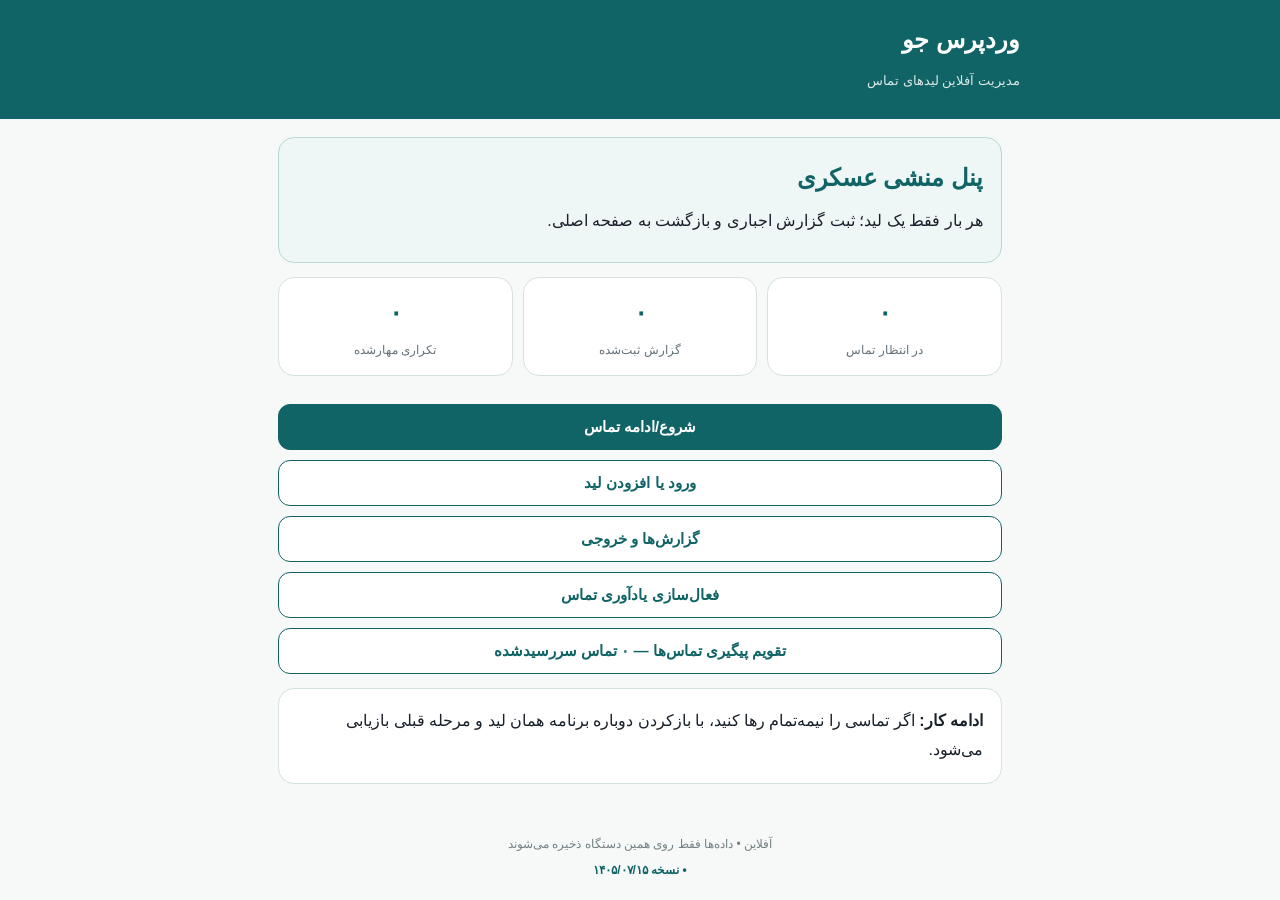
==== commit abbff277: "گزارش «سایت نداشتند»، خروجی مجزا و نام فارسی فایل‌ها ۱. گزینه «سایت نداشتند» به وضعیت‌های گزارش منشی" ====
--- a/wpjoo-lead-app/index.html
+++ b/wpjoo-lead-app/index.html
@@ -1,4 +1,4 @@
-﻿<!doctype html><html lang="fa" dir="rtl"><head><meta charset="utf-8"><meta name="viewport" content="width=device-width,initial-scale=1"><meta name="theme-color" content="#116466"><link rel="manifest" href="manifest.json"><link rel="apple-touch-icon" href="icons/apple-touch-icon-180.png"><link rel="icon" type="image/png" sizes="192x192" href="icons/icon-192.png"><meta name="description" content="مدیریت آفلاین لیدهای تماس، گزارش و تقویم پیگیری شمسی"><meta name="mobile-web-app-capable" content="yes"><meta name="apple-mobile-web-app-capable" content="yes"><meta name="apple-mobile-web-app-status-bar-style" content="default"><link rel="stylesheet" href="styles.css"><title>وردپرس جو | مدیریت لید</title></head><body><header><div><h1>وردپرس جو</h1><p>مدیریت آفلاین لیدهای تماس</p></div><button id="installBtn" class="ghost hidden">نصب برنامه</button></header><main><section id="home" class="view active"><div class="hero"><h2>پنل منشی عسکری</h2><p>هر بار فقط یک لید؛ ثبت گزارش اجباری و بازگشت به صفحه اصلی.</p></div><div class="stats"><div><b id="pendingCount">۰</b><span>در انتظار تماس</span></div><div><b id="reportCount">۰</b><span>گزارش ثبت‌شده</span></div><div><b id="duplicateCount">۰</b><span>تکراری مهار‌شده</span></div></div><div class="actions"><button class="primary" data-go="work">شروع/ادامه تماس</button><button data-go="import">ورود یا افزودن لید</button><button data-go="reports">گزارش‌ها و خروجی</button><button type="button" id="notifyBtn" class="hidden">فعال‌سازی یادآوری تماس</button></div><div class="notice"><b>ادامه کار:</b> اگر تماسی را نیمه‌تمام رها کنید، با بازکردن دوباره برنامه همان لید و مرحله قبلی بازیابی می‌شود.</div></section><section id="import" class="view"><button type="button" class="back" data-go="home" onclick="go(&quot;home&quot;)">← بازگشت</button><h2>ورود یا افزودن بانک لید</h2><p>ورودی جدید به لیدهای قبلی اضافه می‌شود؛ داده‌های قبلی حذف نمی‌شوند.</p><label class="file"><input id="jsonFile" type="file" accept=".json,application/json"><span>انتخاب فایل JSON</span></label><button id="loadSample">نمایش قالب نمونه</button><pre id="jsonPreview" class="code"></pre><div id="importResult" class="result"></div></section><section id="work" class="view"><button type="button" class="back" data-go="home" onclick="go(&quot;home&quot;)">← بازگشت</button><div id="leadCard"></div><form id="reportForm" class="hidden"><h2>گزارش تماس</h2><label>وضعیت تماس<select id="status" required><option value="">انتخاب کنید</option><option>انصراف و عدم تمایل مشتری</option><option>قرار جلسه با کارشناس</option><option>اشتباه بودن شماره</option><option>پاسخ نداد</option><option>منشی پاسخ داد</option><option>صحبت با مدیر</option><option>رد شد</option><option>نیازمند پیگیری</option></select></label><label>نتیجه و توضیحات<textarea id="notes" required minlength="3"></textarea></label><label><span id="followUpLabel">زمان پیگیری/جلسه</span><span class="dt-field"><input id="followUp" type="hidden" value=""><input id="followUpText" type="text" readonly placeholder="تاریخ و ساعت شمسی انتخاب نشده"><button type="button" id="openPicker">انتخاب</button></span></label><label>نام پاسخ‌دهنده<input id="contactName" required></label><button class="primary" type="submit">ذخیره گزارش و بازگشت به صفحه اصلی</button></form><div id="resumeHint" class="notice hidden"></div></section><section id="reports" class="view"><button type="button" class="back" data-go="home" onclick="go(&quot;home&quot;)">← بازگشت</button><h2>گزارش‌ها</h2><div class="actions"><button type="button" id="exportReports" onclick="exportReportsFile()" class="primary">خروجی JSON گزارش‌ها</button><button type="button" id="exportAll" onclick="exportAllFile()">پشتیبان کامل داده‌ها</button><button type="button" id="clearReports" onclick="clearReportsData()" class="danger">پاک‌کردن گزارش‌ها</button></div><div id="reportList"></div></section></main><footer>آفلاین • داده‌ها فقط روی همین دستگاه ذخیره می‌شوند<span id="versionTag" class="ver"></span></footer><script src="jalali.js"></script><script src="app.js"></script></body></html>
+﻿<!doctype html><html lang="fa" dir="rtl"><head><meta charset="utf-8"><meta name="viewport" content="width=device-width,initial-scale=1"><meta name="theme-color" content="#116466"><link rel="manifest" href="manifest.json"><link rel="apple-touch-icon" href="icons/apple-touch-icon-180.png"><link rel="icon" type="image/png" sizes="192x192" href="icons/icon-192.png"><meta name="description" content="مدیریت آفلاین لیدهای تماس، گزارش و تقویم پیگیری شمسی"><meta name="mobile-web-app-capable" content="yes"><meta name="apple-mobile-web-app-capable" content="yes"><meta name="apple-mobile-web-app-status-bar-style" content="default"><link rel="stylesheet" href="styles.css"><title>وردپرس جو | مدیریت لید</title></head><body><header><div><h1>وردپرس جو</h1><p>مدیریت آفلاین لیدهای تماس</p></div><button id="installBtn" class="ghost hidden">نصب برنامه</button></header><main><section id="home" class="view active"><div class="hero"><h2>پنل منشی عسکری</h2><p>هر بار فقط یک لید؛ ثبت گزارش اجباری و بازگشت به صفحه اصلی.</p></div><div class="stats"><div><b id="pendingCount">۰</b><span>در انتظار تماس</span></div><div><b id="reportCount">۰</b><span>گزارش ثبت‌شده</span></div><div><b id="duplicateCount">۰</b><span>تکراری مهار‌شده</span></div></div><div class="actions"><button class="primary" data-go="work">شروع/ادامه تماس</button><button data-go="import">ورود یا افزودن لید</button><button data-go="reports">گزارش‌ها و خروجی</button><button type="button" id="notifyBtn" class="hidden">فعال‌سازی یادآوری تماس</button></div><div class="notice"><b>ادامه کار:</b> اگر تماسی را نیمه‌تمام رها کنید، با بازکردن دوباره برنامه همان لید و مرحله قبلی بازیابی می‌شود.</div></section><section id="import" class="view"><button type="button" class="back" data-go="home" onclick="go(&quot;home&quot;)">← بازگشت</button><h2>ورود یا افزودن بانک لید</h2><p>ورودی جدید به لیدهای قبلی اضافه می‌شود؛ داده‌های قبلی حذف نمی‌شوند.</p><label class="file"><input id="jsonFile" type="file" accept=".json,application/json"><span>انتخاب فایل JSON</span></label><button id="loadSample">نمایش قالب نمونه</button><pre id="jsonPreview" class="code"></pre><div id="importResult" class="result"></div></section><section id="work" class="view"><button type="button" class="back" data-go="home" onclick="go(&quot;home&quot;)">← بازگشت</button><div id="leadCard"></div><form id="reportForm" class="hidden"><h2>گزارش تماس</h2><label>وضعیت تماس<select id="status" required><option value="">انتخاب کنید</option><option>انصراف و عدم تمایل مشتری</option><option>قرار جلسه با کارشناس</option><option>اشتباه بودن شماره</option><option>سایت نداشتند</option><option>پاسخ نداد</option><option>منشی پاسخ داد</option><option>صحبت با مدیر</option><option>رد شد</option><option>نیازمند پیگیری</option></select></label><label>نتیجه و توضیحات<textarea id="notes" required minlength="3"></textarea></label><label><span id="followUpLabel">زمان پیگیری/جلسه</span><span class="dt-field"><input id="followUp" type="hidden" value=""><input id="followUpText" type="text" readonly placeholder="تاریخ و ساعت شمسی انتخاب نشده"><button type="button" id="openPicker">انتخاب</button></span></label><label>نام پاسخ‌دهنده<input id="contactName" required></label><button class="primary" type="submit">ذخیره گزارش و بازگشت به صفحه اصلی</button></form><div id="resumeHint" class="notice hidden"></div></section><section id="reports" class="view"><button type="button" class="back" data-go="home" onclick="go(&quot;home&quot;)">← بازگشت</button><h2>گزارش‌ها</h2><div class="actions"><button type="button" id="exportReports" onclick="exportReportsFile()" class="primary">خروجی JSON گزارش‌ها</button><button type="button" id="exportAll" onclick="exportAllFile()">پشتیبان کامل داده‌ها</button><button type="button" id="exportNoWebsite" onclick="exportNoWebsiteFile()">خروجی لیدهای «سایت نداشتند»</button><button type="button" id="clearReports" onclick="clearReportsData()" class="danger">پاک‌کردن گزارش‌ها</button></div><div id="reportList"></div></section></main><footer>آفلاین • داده‌ها فقط روی همین دستگاه ذخیره می‌شوند<span id="versionTag" class="ver"></span></footer><script src="jalali.js"></script><script src="app.js"></script></body></html>
 
 
 
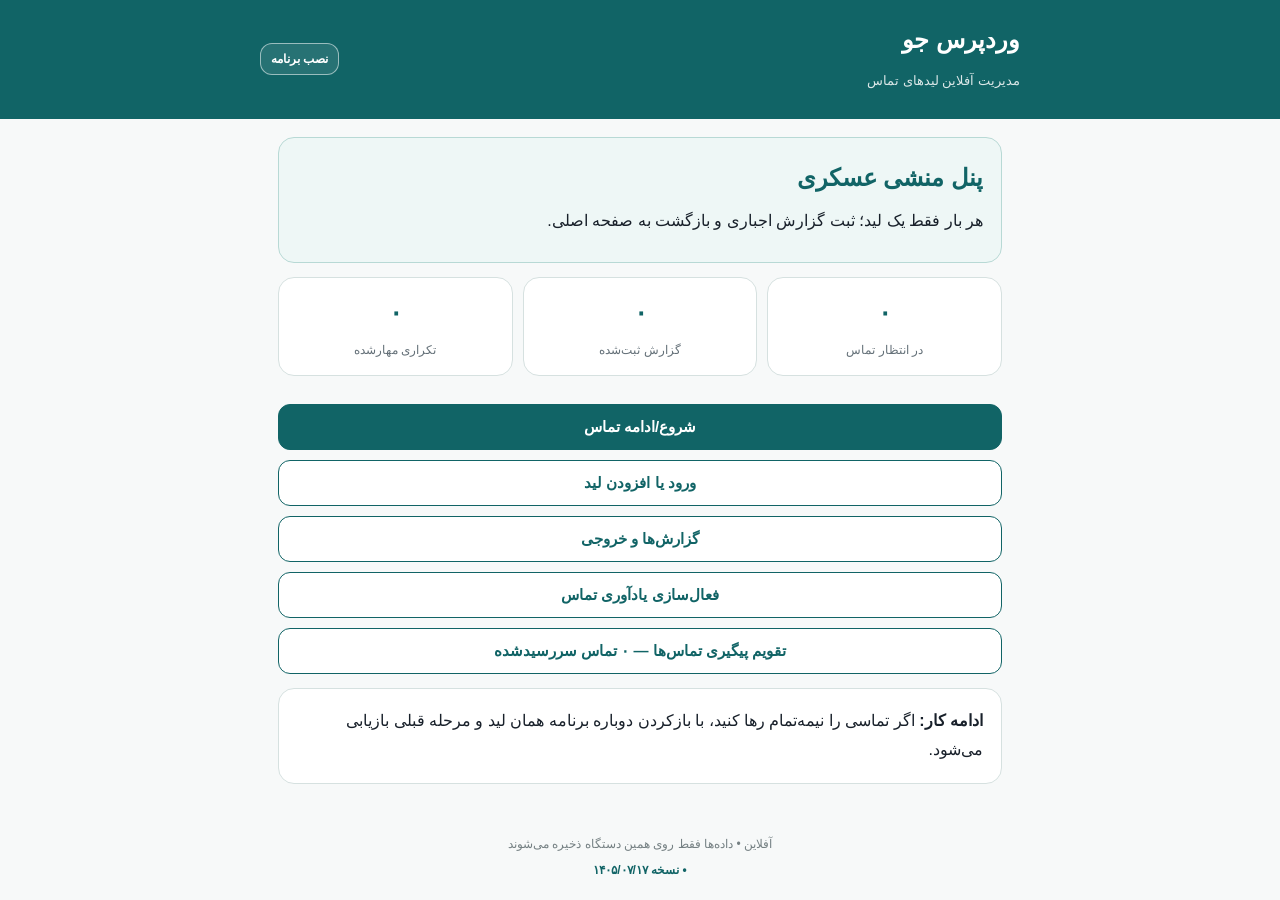
==== commit 24f64370: "بازگرداندن و فعال‌سازی دکمه نصب PWA در هر دو پنل 🤖 Generated with Codebuff Co-Authored-By: Codebuff " ====
--- a/wpjoo-lead-app/index.html
+++ b/wpjoo-lead-app/index.html
@@ -1,4 +1,4 @@
-﻿<!doctype html><html lang="fa" dir="rtl"><head><meta charset="utf-8"><meta name="viewport" content="width=device-width,initial-scale=1"><meta name="theme-color" content="#116466"><link rel="manifest" href="manifest.json"><link rel="apple-touch-icon" href="icons/apple-touch-icon-180.png"><link rel="icon" type="image/png" sizes="192x192" href="icons/icon-192.png"><meta name="description" content="مدیریت آفلاین لیدهای تماس، گزارش و تقویم پیگیری شمسی"><meta name="mobile-web-app-capable" content="yes"><meta name="apple-mobile-web-app-capable" content="yes"><meta name="apple-mobile-web-app-status-bar-style" content="default"><link rel="stylesheet" href="styles.css"><title>وردپرس جو | مدیریت لید</title></head><body><header><div><h1>وردپرس جو</h1><p>مدیریت آفلاین لیدهای تماس</p></div><button id="installBtn" class="ghost hidden">نصب برنامه</button></header><main><section id="home" class="view active"><div class="hero"><h2>پنل منشی عسکری</h2><p>هر بار فقط یک لید؛ ثبت گزارش اجباری و بازگشت به صفحه اصلی.</p></div><div class="stats"><div><b id="pendingCount">۰</b><span>در انتظار تماس</span></div><div><b id="reportCount">۰</b><span>گزارش ثبت‌شده</span></div><div><b id="duplicateCount">۰</b><span>تکراری مهار‌شده</span></div></div><div class="actions"><button class="primary" data-go="work">شروع/ادامه تماس</button><button data-go="import">ورود یا افزودن لید</button><button data-go="reports">گزارش‌ها و خروجی</button><button type="button" id="notifyBtn" class="hidden">فعال‌سازی یادآوری تماس</button></div><div class="notice"><b>ادامه کار:</b> اگر تماسی را نیمه‌تمام رها کنید، با بازکردن دوباره برنامه همان لید و مرحله قبلی بازیابی می‌شود.</div></section><section id="import" class="view"><button type="button" class="back" data-go="home" onclick="go(&quot;home&quot;)">← بازگشت</button><h2>ورود یا افزودن بانک لید</h2><p>ورودی جدید به لیدهای قبلی اضافه می‌شود؛ داده‌های قبلی حذف نمی‌شوند.</p><label class="file"><input id="jsonFile" type="file" accept=".json,application/json"><span>انتخاب فایل JSON</span></label><button id="loadSample">نمایش قالب نمونه</button><pre id="jsonPreview" class="code"></pre><div id="importResult" class="result"></div></section><section id="work" class="view"><button type="button" class="back" data-go="home" onclick="go(&quot;home&quot;)">← بازگشت</button><div id="leadCard"></div><form id="reportForm" class="hidden"><h2>گزارش تماس</h2><label>وضعیت تماس<select id="status" required><option value="">انتخاب کنید</option><option>انصراف و عدم تمایل مشتری</option><option>قرار جلسه با کارشناس</option><option>اشتباه بودن شماره</option><option>سایت نداشتند</option><option>پاسخ نداد</option><option>منشی پاسخ داد</option><option>صحبت با مدیر</option><option>رد شد</option><option>نیازمند پیگیری</option></select></label><label>نتیجه و توضیحات<textarea id="notes" required minlength="3"></textarea></label><label><span id="followUpLabel">زمان پیگیری/جلسه</span><span class="dt-field"><input id="followUp" type="hidden" value=""><input id="followUpText" type="text" readonly placeholder="تاریخ و ساعت شمسی انتخاب نشده"><button type="button" id="openPicker">انتخاب</button></span></label><label>نام پاسخ‌دهنده<input id="contactName" required></label><button class="primary" type="submit">ذخیره گزارش و بازگشت به صفحه اصلی</button></form><div id="resumeHint" class="notice hidden"></div></section><section id="reports" class="view"><button type="button" class="back" data-go="home" onclick="go(&quot;home&quot;)">← بازگشت</button><h2>گزارش‌ها</h2><div class="actions"><button type="button" id="exportReports" onclick="exportReportsFile()" class="primary">خروجی JSON گزارش‌ها</button><button type="button" id="exportAll" onclick="exportAllFile()">پشتیبان کامل داده‌ها</button><button type="button" id="exportNoWebsite" onclick="exportNoWebsiteFile()">خروجی لیدهای «سایت نداشتند»</button><button type="button" id="clearReports" onclick="clearReportsData()" class="danger">پاک‌کردن گزارش‌ها</button></div><div id="reportList"></div></section></main><footer>آفلاین • داده‌ها فقط روی همین دستگاه ذخیره می‌شوند<span id="versionTag" class="ver"></span></footer><script src="jalali.js"></script><script src="app.js"></script></body></html>
+﻿<!doctype html><html lang="fa" dir="rtl"><head><meta charset="utf-8"><meta name="viewport" content="width=device-width,initial-scale=1"><meta name="theme-color" content="#116466"><link rel="manifest" href="manifest.json"><link rel="apple-touch-icon" href="icons/apple-touch-icon-180.png"><link rel="icon" type="image/png" sizes="192x192" href="icons/icon-192.png"><meta name="description" content="مدیریت آفلاین لیدهای تماس، گزارش و تقویم پیگیری شمسی"><meta name="mobile-web-app-capable" content="yes"><meta name="apple-mobile-web-app-capable" content="yes"><meta name="apple-mobile-web-app-status-bar-style" content="default"><link rel="stylesheet" href="styles.css"><title>وردپرس جو | مدیریت لید</title></head><body><header><div><h1>وردپرس جو</h1><p>مدیریت آفلاین لیدهای تماس</p></div><button id="installBtn" class="ghost">نصب برنامه</button></header><main><section id="home" class="view active"><div class="hero"><h2>پنل منشی عسکری</h2><p>هر بار فقط یک لید؛ ثبت گزارش اجباری و بازگشت به صفحه اصلی.</p></div><div class="stats"><div><b id="pendingCount">۰</b><span>در انتظار تماس</span></div><div><b id="reportCount">۰</b><span>گزارش ثبت‌شده</span></div><div><b id="duplicateCount">۰</b><span>تکراری مهار‌شده</span></div></div><div class="actions"><button class="primary" data-go="work">شروع/ادامه تماس</button><button data-go="import">ورود یا افزودن لید</button><button data-go="reports">گزارش‌ها و خروجی</button><button type="button" id="notifyBtn" class="hidden">فعال‌سازی یادآوری تماس</button></div><div class="notice"><b>ادامه کار:</b> اگر تماسی را نیمه‌تمام رها کنید، با بازکردن دوباره برنامه همان لید و مرحله قبلی بازیابی می‌شود.</div></section><section id="import" class="view"><button type="button" class="back" data-go="home" onclick="go(&quot;home&quot;)">← بازگشت</button><h2>ورود یا افزودن بانک لید</h2><p>ورودی جدید به لیدهای قبلی اضافه می‌شود؛ داده‌های قبلی حذف نمی‌شوند.</p><label class="file"><input id="jsonFile" type="file" accept=".json,application/json"><span>انتخاب فایل JSON</span></label><button id="loadSample">نمایش قالب نمونه</button><pre id="jsonPreview" class="code"></pre><div id="importResult" class="result"></div></section><section id="work" class="view"><button type="button" class="back" data-go="home" onclick="go(&quot;home&quot;)">← بازگشت</button><div id="leadCard"></div><form id="reportForm" class="hidden"><h2>گزارش تماس</h2><label>وضعیت تماس<select id="status" required><option value="">انتخاب کنید</option><option>انصراف و عدم تمایل مشتری</option><option>قرار جلسه با کارشناس</option><option>اشتباه بودن شماره</option><option>سایت نداشتند</option><option>پاسخ نداد</option><option>منشی پاسخ داد</option><option>صحبت با مدیر</option><option>رد شد</option><option>نیازمند پیگیری</option></select></label><label>نتیجه و توضیحات<textarea id="notes" required minlength="3"></textarea></label><label><span id="followUpLabel">زمان پیگیری/جلسه</span><span class="dt-field"><input id="followUp" type="hidden" value=""><input id="followUpText" type="text" readonly placeholder="تاریخ و ساعت شمسی انتخاب نشده"><button type="button" id="openPicker">انتخاب</button></span></label><label>نام پاسخ‌دهنده<input id="contactName" required></label><button class="primary" type="submit">ذخیره گزارش و بازگشت به صفحه اصلی</button></form><div id="resumeHint" class="notice hidden"></div></section><section id="reports" class="view"><button type="button" class="back" data-go="home" onclick="go(&quot;home&quot;)">← بازگشت</button><h2>گزارش‌ها</h2><div class="actions"><button type="button" id="exportReports" onclick="exportReportsFile()" class="primary">خروجی JSON گزارش‌ها</button><button type="button" id="exportAll" onclick="exportAllFile()">پشتیبان کامل داده‌ها</button><button type="button" id="exportNoWebsite" onclick="exportNoWebsiteFile()">خروجی لیدهای «سایت نداشتند»</button><button type="button" id="clearReports" onclick="clearReportsData()" class="danger">پاک‌کردن گزارش‌ها</button></div><div id="reportList"></div></section></main><footer>آفلاین • داده‌ها فقط روی همین دستگاه ذخیره می‌شوند<span id="versionTag" class="ver"></span></footer><script src="jalali.js"></script><script src="app.js"></script></body></html>
 
 
 
--- a/wpjoo-lead-app/styles.css
+++ b/wpjoo-lead-app/styles.css
@@ -1,4 +1,6 @@
-﻿:root{--ink:#18202a;--brand:#116466;--pale:#eef7f6;--line:#d6e1e0;--danger:#a63232}*{box-sizing:border-box}body{margin:0;background:#f7f9f9;color:var(--ink);font-family:Tahoma,"Segoe UI",sans-serif;line-height:1.8}header{background:var(--brand);color:white;padding:18px max(18px,calc((100% - 760px)/2));display:flex;justify-content:space-between;align-items:center}h1,h2,p{margin:0 0 8px}h1{font-size:24px}header p{opacity:.85;font-size:13px}main{max-width:760px;margin:auto;padding:18px}.view{display:none}.view.active{display:block}.hero,.notice,.stats>div,.lead,.report,.code{background:white;border:1px solid var(--line);border-radius:16px;padding:18px;margin-bottom:14px}.hero{background:var(--pale);border-color:#b8d9d5}.hero h2{color:var(--brand)}.stats{display:grid;grid-template-columns:repeat(3,1fr);gap:10px;margin:14px 0}.stats>div{text-align:center;padding:12px}.stats b{display:block;font-size:25px;color:var(--brand)}.stats span{font-size:12px;color:#647078}.actions{display:grid;gap:10px;margin:14px 0}button,.file{border:1px solid var(--brand);background:white;color:var(--brand);border-radius:12px;padding:13px 16px;font-weight:700;font-size:15px;cursor:pointer;text-align:center}.primary{background:var(--brand);color:white}.danger{border-color:var(--danger);color:var(--danger)}.ghost{color:white;border-color:#ffffff88;background:#ffffff18;font-size:12px;padding:8px 10px}.file{display:block;margin:14px 0}.file input{display:none}.code{direction:ltr;text-align:left;white-space:pre-wrap;font-size:12px;max-height:260px;overflow:auto}.result{padding:12px;border-radius:10px;margin-top:12px;background:#e9f7ed}.lead strong{display:block;font-size:20px;color:var(--brand);margin-bottom:8px}.lead .row{border-bottom:1px solid #edf0f0;padding:6px 0}.lead .row:last-child{border:0}label{display:block;font-weight:700;margin:12px 0}input,select,textarea{display:block;width:100%;margin-top:6px;padding:12px;border:1px solid #c9d5d4;border-radius:10px;font:inherit;background:white}textarea{min-height:120px;resize:vertical}.report{font-size:13px}.report b{color:var(--brand)}footer{text-align:center;color:#758083;font-size:12px;padding:18px}.ver{display:block;margin-top:4px;color:var(--brand);font-weight:700}@media(max-width:520px){main{padding:12px}.stats{gap:6px}.stats>div{padding:8px}.stats b{font-size:20px}}
+﻿:root{--ink:#18202a;--brand:#116466;--pale:#eef7f6;--line:#d6e1e0;--danger:#a63232}*{box-sizing:border-box}body{margin:0;background:#f7f9f9;color:var(--ink);font-family:Tahoma,"Segoe UI",sans-serif;line-height:1.8}header{background:var(--brand);color:white;padding:18px max(18px,calc((100% - 760px)/2));display:flex;justify-content:space-between;align-items:center}h1,h2,p{margin:0 0 8px}h1{font-size:24px}header p{opacity:.85;font-size:13px}main{max-width:760px;margin:auto;padding:18px}.view{display:none}.view.active{display:block}.hero,.notice,.stats>div,.lead,.report,.code{background:white;border:1px solid var(--line);border-radius:16px;padding:18px;margin-bottom:14px}.hero{background:var(--pale);border-color:#b8d9d5}.hero h2{color:var(--brand)}.stats{display:grid;grid-template-columns:repeat(3,1fr);gap:10px;margin:14px 0}.stats>div{text-align:center;padding:12px}.stats b{display:block;font-size:25px;color:var(--brand)}.stats span{font-size:12px;color:#647078}.actions{display:grid;gap:10px;margin:14px 0}button,.file{border:1px solid var(--brand);background:white;color:var(--brand);border-radius:12px;padding:13px 16px;font-weight:700;font-size:15px;cursor:pointer;text-align:center}.primary{background:var(--brand);color:white}.danger{border-color:var(--danger);color:var(--danger)}.ghost{color:white;border-color:#ffffff88;background:#ffffff18;font-size:12px;padding:8px 10px}.file{display:block;margin:14px 0}.file input{display:none}.code{direction:ltr;text-align:left;white-space:pre-wrap;font-size:12px;max-height:260px;overflow:auto}.result{padding:12px;border-radius:10px;margin-top:12px;background:#e9f7ed}.lead strong{display:block;font-size:20px;color:var(--brand);margin-bottom:8px}.lead .row{border-bottom:1px solid #edf0f0;padding:6px 0}.lead .row:last-child{border:0}label{display:block;font-weight:700;margin:12px 0}input,select,textarea{display:block;width:100%;margin-top:6px;padding:12px;border:1px solid #c9d5d4;border-radius:10px;font:inherit;background:white}textarea{min-height:120px;resize:vertical}.report{font-size:13px}.report b{color:var(--brand)}
+a{color:var(--brand);font-weight:700;text-decoration:none;word-break:break-all}
+a:hover{text-decoration:underline}footer{text-align:center;color:#758083;font-size:12px;padding:18px}.ver{display:block;margin-top:4px;color:var(--brand);font-weight:700}@media(max-width:520px){main{padding:12px}.stats{gap:6px}.stats>div{padding:8px}.stats b{font-size:20px}}
 .followup-overdue{background:#ffe7e7;border-color:#a63232}.followup-soon{background:#fff4d6;border-color:#b88721}#scheduleFollowUp{display:inline-block;width:auto;margin-left:8px}
 .hidden{display:none!important}
 /* انتخاب‌گر تاریخ و ساعت شمسی */
